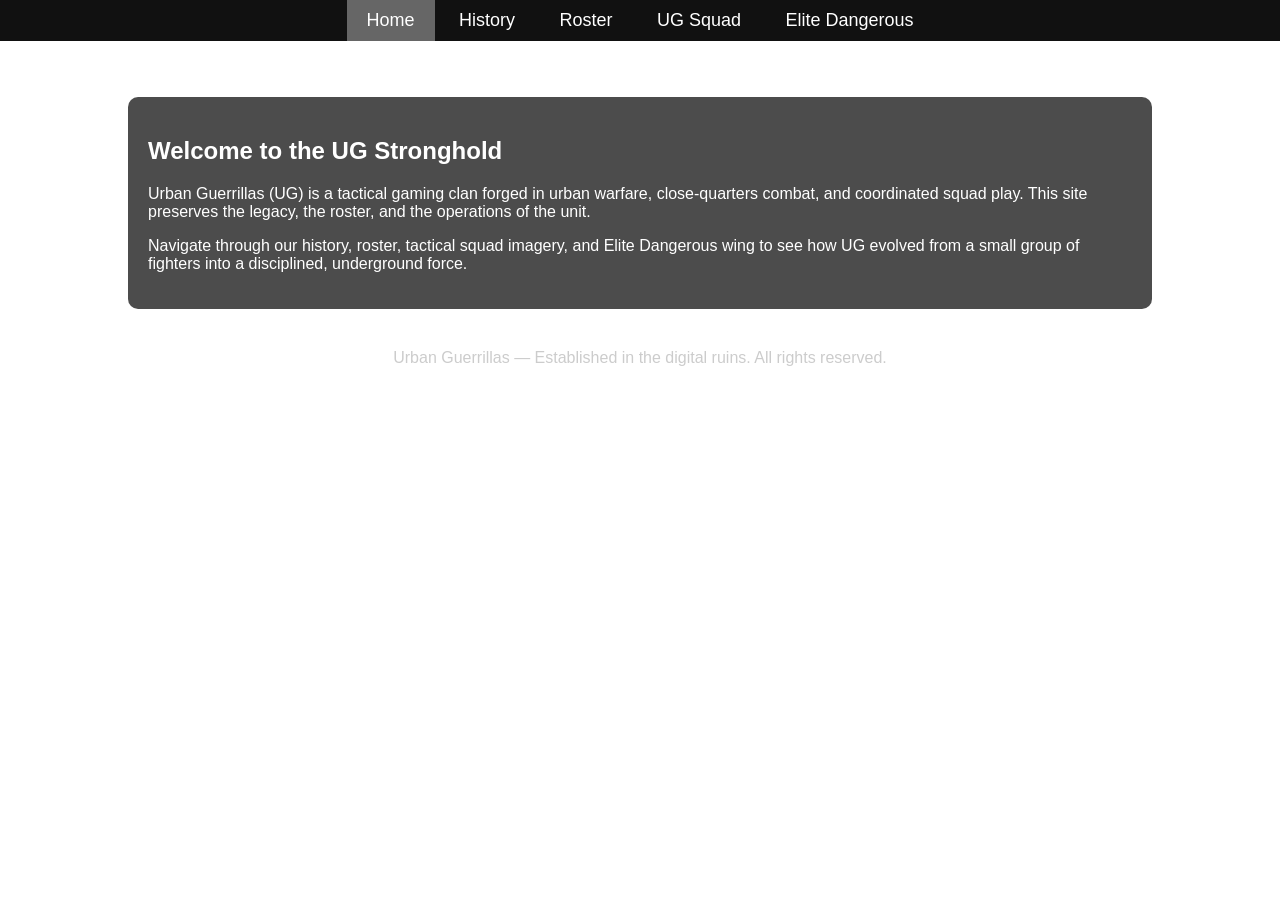
==== index.html @ 92acd12a "Refactor index.html for improved structure and content" ====
<!DOCTYPE html>
<html lang="en">
<head>
    <meta charset="UTF-8">
    <title>Urban Guerrillas</title>
    <link rel="stylesheet" href="style.css">
</head>
<body>

<div class="topnav">
    <a href="index.html" class="active">Home</a>
    <a href="history.html">History</a>
    <a href="roster.html">Roster</a>
    <a href="squad.html">UG Squad</a>
    <a href="elite.html">Elite Dangerous</a>
</div>

<div class="page-wrap">
    <div class="container">
        <div class="hero">
            <div class="hero-title">Urban Guerrillas</div>
            <div class="hero-subtitle">Tactical. Persistent. Underground. A clan built in the rubble of old battlefields.</div>
            <!-- Optional: add a main hero image here -->
            <!-- <img src="images/ug_hero.png" alt="Urban Guerrillas" class="hero-image"> -->
        </div>

        <div class="card">
            <h2>Welcome to the UG Stronghold</h2>
            <p>
                Urban Guerrillas (UG) is a tactical gaming clan forged in urban warfare, close-quarters combat,
                and coordinated squad play. This site preserves the legacy, the roster, and the operations of the unit.
            </p>
            <p>
                Navigate through our history, roster, tactical squad imagery, and Elite Dangerous wing to see how UG
                evolved from a small group of fighters into a disciplined, underground force.
            </p>
        </div>
    </div>
</div>

<footer>
    Urban Guerrillas &mdash; Established in the digital ruins. All rights reserved.
</footer>

</body>
</html>
---- style.css ----
/* Reset + global layout */
html, body {
    height: 100%;
    margin: 0;
    padding: 0;
    font-family: Arial, sans-serif;
    color: white;
}

/* Top Navigation Bar */
.topnav {
    background-color: #111;
    overflow: hidden;
    padding: 10px 0;
    text-align: center;
}

.topnav a {
    color: white;
    padding: 14px 20px;
    text-decoration: none;
    font-size: 18px;
}

.topnav a:hover {
    background-color: #444;
}

.topnav a.active {
    background-color: #666;
}

/* Centering utility */
.center {
    text-align: center;
}

/* Main image styling (used on other pages) */
.main-image {
    max-width: 90%;
    height: auto;
    border-radius: 10px;
    margin-top: 20px;
}

/* Card layout (used on other pages) */
.container {
    width: 80%;
    margin: auto;
    margin-top: 20px;
}

.card {
    background-color: rgba(0, 0, 0, 0.7);
    padding: 20px;
    margin-bottom: 20px;
    border-radius: 10px;
}

/* Gallery layout (used on other pages) */
.gallery img {
    width: 300px;
    margin: 10px;
    border-radius: 10px;
}

/* FOOTER */
footer {
    text-align: center;
    padding: 20px;
    color: #ccc;
}

/* 🔥 SQUAD PAGE BACKGROUND ONLY */
.squad-bg {
    background-image: url("images/ug_squad.png");
    background-size: cover;
    background-position: center;
    background-repeat: no-repeat;
    background-attachment: fixed;
}
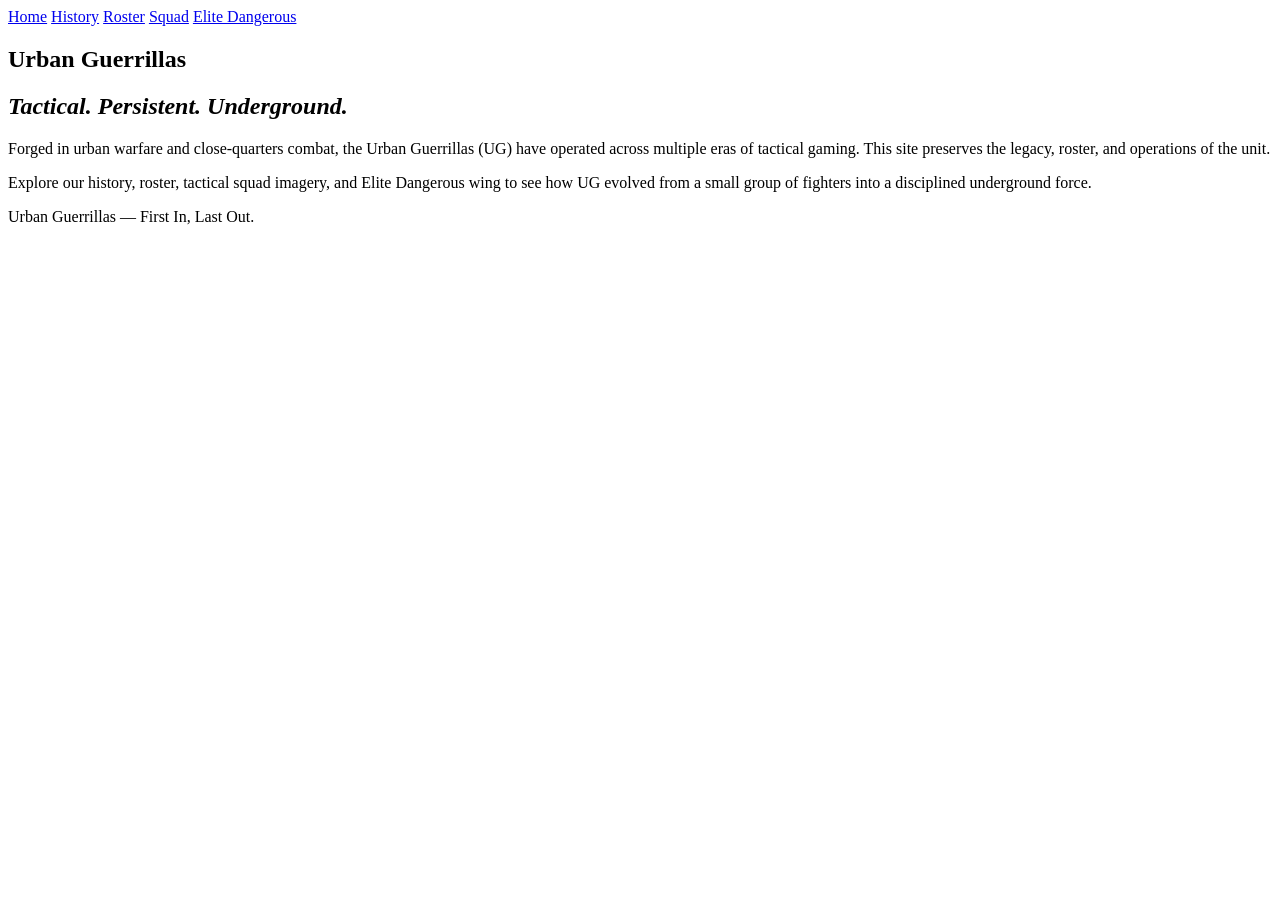
==== commit 659f6680: "Update index.html" ====
--- a/index.html
+++ b/index.html
@@ -2,45 +2,44 @@
 <html lang="en">
 <head>
     <meta charset="UTF-8">
+    <meta name="viewport" content="width=device-width, initial-scale=1.0">
     <title>Urban Guerrillas</title>
     <link rel="stylesheet" href="style.css">
 </head>
+
 <body>
 
-<div class="topnav">
-    <a href="index.html" class="active">Home</a>
-    <a href="history.html">History</a>
-    <a href="roster.html">Roster</a>
-    <a href="squad.html">UG Squad</a>
-    <a href="elite.html">Elite Dangerous</a>
-</div>
+    <!-- Navigation Bar -->
+    <nav>
+        <a href="index.html" class="active">Home</a>
+        <a href="history.html">History</a>
+        <a href="roster.html">Roster</a>
+        <a href="squad.html">Squad</a>
+        <a href="elite.html">Elite Dangerous</a>
+    </nav>
 
-<div class="page-wrap">
     <div class="container">
-        <div class="hero">
-            <div class="hero-title">Urban Guerrillas</div>
-            <div class="hero-subtitle">Tactical. Persistent. Underground. A clan built in the rubble of old battlefields.</div>
-            <!-- Optional: add a main hero image here -->
-            <!-- <img src="images/ug_hero.png" alt="Urban Guerrillas" class="hero-image"> -->
-        </div>
 
-        <div class="card">
-            <h2>Welcome to the UG Stronghold</h2>
+        <!-- Hero Section -->
+        <section class="card">
+            <h1>Urban Guerrillas</h1>
+            <h2><em>Tactical. Persistent. Underground.</em></h2>
             <p>
-                Urban Guerrillas (UG) is a tactical gaming clan forged in urban warfare, close-quarters combat,
-                and coordinated squad play. This site preserves the legacy, the roster, and the operations of the unit.
+                Forged in urban warfare and close‑quarters combat, the Urban Guerrillas (UG) have operated across
+                multiple eras of tactical gaming. This site preserves the legacy, roster, and operations of the unit.
             </p>
             <p>
-                Navigate through our history, roster, tactical squad imagery, and Elite Dangerous wing to see how UG
-                evolved from a small group of fighters into a disciplined, underground force.
+                Explore our history, roster, tactical squad imagery, and Elite Dangerous wing to see how UG evolved
+                from a small group of fighters into a disciplined underground force.
             </p>
-        </div>
+        </section>
+
     </div>
-</div>
 
-<footer>
-    Urban Guerrillas &mdash; Established in the digital ruins. All rights reserved.
-</footer>
+    <footer>
+        Urban Guerrillas — First In, Last Out.
+    </footer>
 
 </body>
 </html>
+
--- a/style.css
+++ b/style.css
@@ -1,81 +1,129 @@
-/* Reset + global layout */
-html, body {
-    height: 100%;
-    margin: 0;
-    padding: 0;
-    font-family: Arial, sans-serif;
-    color: white;
-}
+<!DOCTYPE html>
+<html lang="en">
+<head>
+    <meta charset="UTF-8">
+    <meta name="viewport" content="width=device-width, initial-scale=1.0">
+    <title>Urban Guerrillas – History</title>
+    <link rel="stylesheet" href="style.css">
+</head>
 
-/* Top Navigation Bar */
-.topnav {
-    background-color: #111;
-    overflow: hidden;
-    padding: 10px 0;
-    text-align: center;
-}
+<body>
 
-.topnav a {
-    color: white;
-    padding: 14px 20px;
-    text-decoration: none;
-    font-size: 18px;
-}
+    <!-- Navigation Bar -->
+    <nav>
+        <a href="index.html">Home</a>
+        <a href="history.html" class="active">History</a>
+        <a href="roster.html">Roster</a>
+        <a href="squad.html">Squad</a>
+        <a href="elite.html">Elite Dangerous</a>
+    </nav>
 
-.topnav a:hover {
-    background-color: #444;
-}
+    <div class="container">
 
-.topnav a.active {
-    background-color: #666;
-}
+        <!-- UG Motto -->
+        <section class="card">
+            <h1>Urban Guerrillas</h1>
+            <h2><em>“First In, Last Out”</em></h2>
+            <p>The motto that defined every operation, every deployment, and every member who carried the UG tag. 
+            It represents courage, loyalty, and the willingness to lead from the front.</p>
+        </section>
 
-/* Centering utility */
-.center {
-    text-align: center;
-}
+        <!-- UG Origin Story -->
+        <section class="card">
+            <h2>Origins (2002)</h2>
+            <p>The Urban Guerrillas were founded in 2002 during the early tactical shooter era. 
+            Built on teamwork, precision, and a no‑nonsense approach to squad operations, UG quickly became known for 
+            discipline, unity, and a signature aggressive tactical style.</p>
+        </section>
 
-/* Main image styling (used on other pages) */
-.main-image {
-    max-width: 90%;
-    height: auto;
-    border-radius: 10px;
-    margin-top: 20px;
-}
+        <!-- Founders Lineage -->
+        <section class="card">
+            <h2>Founders – Identity Lineage</h2>
+            <p>The UG identity has always been preserved across platforms and eras. 
+            The founders carried their names forward into modern games while honoring their original tags.</p>
 
-/* Card layout (used on other pages) */
-.container {
-    width: 80%;
-    margin: auto;
-    margin-top: 20px;
-}
+            <ul>
+                <li>
+                    <strong>UG MajBoyington</strong><br>
+                    Originally: <strong>UG Worm Pile</strong><br>
+                    Elite Dangerous: <strong>CMDR UG Col Boyington</strong>
+                </li>
 
-.card {
-    background-color: rgba(0, 0, 0, 0.7);
-    padding: 20px;
-    margin-bottom: 20px;
-    border-radius: 10px;
-}
+                <li>
+                    <strong>UG Jo Moma</strong><br>
+                    Elite Dangerous: <strong>CMDR UG MOMA</strong>
+                </li>
+            </ul>
 
-/* Gallery layout (used on other pages) */
-.gallery img {
-    width: 300px;
-    margin: 10px;
-    border-radius: 10px;
-}
+            <p>This lineage forms the backbone of UG history and preserves the continuity of the clan’s identity.</p>
+        </section>
 
-/* FOOTER */
-footer {
-    text-align: center;
-    padding: 20px;
-    color: #ccc;
-}
+        <!-- Evolution -->
+        <section class="card">
+            <h2>Evolution of the Clan</h2>
+            <p>Over the years, UG expanded across multiple games and platforms while maintaining its tactical roots. 
+            From early PC shooters to modern space combat simulations, the Urban Guerrillas adapted, evolved, and 
+            continued to operate with the same discipline and unity that defined the founders.</p>
+        </section>
 
-/* 🔥 SQUAD PAGE BACKGROUND ONLY */
-.squad-bg {
-    background-image: url("images/ug_squad.png");
-    background-size: cover;
-    background-position: center;
-    background-repeat: no-repeat;
-    background-attachment: fixed;
-}
+        <!-- Timeline -->
+        <section class="card">
+            <h2>UG Timeline (2002 – Present)</h2>
+
+            <ul class="timeline">
+
+                <li>
+                    <strong>2002 – Founding of the Urban Guerrillas</strong><br>
+                    UG is formed by UG Worm Pile (later UG MajBoyington) and UG Jo Moma. 
+                    The clan establishes its tactical identity and the motto: 
+                    <em>“First In, Last Out.”</em>
+                </li>
+
+                <li>
+                    <strong>2003–2006 – Early Tactical Era</strong><br>
+                    UG becomes known for disciplined squad tactics, coordinated assaults, 
+                    and a reputation for leading from the front.
+                </li>
+
+                <li>
+                    <strong>2007–2012 – Expansion & Core Member Era</strong><br>
+                    The roster grows with long‑standing members including CoRad, Reapr, PUFF, 
+                    Tegu, MILITANTGURU, Major Dank, zorched, and Moko.
+                </li>
+
+                <li>
+                    <strong>2013–2018 – Cross‑Platform Evolution</strong><br>
+                    UG adapts to new games and platforms while maintaining its identity, 
+                    structure, and tactical roots.
+                </li>
+
+                <li>
+                    <strong>2019–2023 – Elite Dangerous Transition</strong><br>
+                    Founders carry their lineage into Elite Dangerous:
+                    <br>• UG MajBoyington → <strong>CMDR UG Col Boyington</strong>
+                    <br>• UG Jo Moma → <strong>CMDR UG MOMA</strong>
+                    <br>• UGPUFF → <strong>CMDR UG PUFF</strong>
+                </li>
+
+                <li>
+                    <strong>2024–Present – Preservation & Legacy Era</strong><br>
+                    The UG website is built to preserve the clan’s history, roster, lineage, 
+                    and identity for future members. The motto remains unchanged:
+                    <strong>First In, Last Out.</strong>
+                </li>
+
+            </ul>
+        </section>
+
+        <!-- Modern Era -->
+        <section class="card">
+            <h2>The Modern Era</h2>
+            <p>Today, UG continues to thrive through its Elite Dangerous wing, website preservation efforts, and 
+            the ongoing commitment to honoring the clan’s legacy. The motto remains unchanged — 
+            <strong>First In, Last Out</strong>.</p>
+        </section>
+
+    </div>
+
+</body>
+</html>
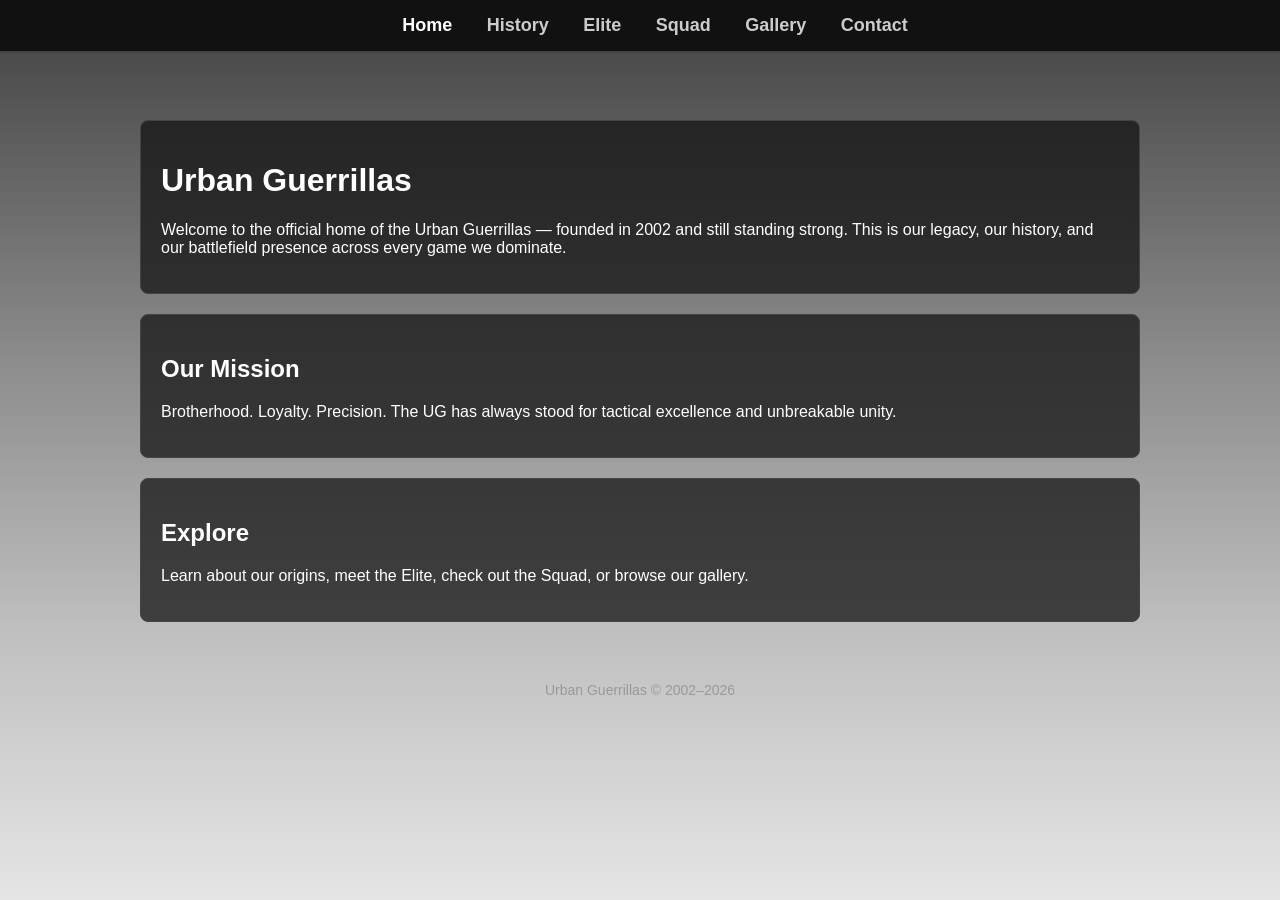
==== commit dbc1ab45: "Update index.html" ====
--- a/index.html
+++ b/index.html
@@ -4,42 +4,53 @@
     <meta charset="UTF-8">
     <meta name="viewport" content="width=device-width, initial-scale=1.0">
     <title>Urban Guerrillas</title>
+
+    <!-- IMPORTANT: This loads your updated CSS -->
     <link rel="stylesheet" href="style.css">
 </head>
 
 <body>
 
-    <!-- Navigation Bar -->
+    <!-- UNIVERSAL NAV BAR -->
     <nav>
         <a href="index.html" class="active">Home</a>
         <a href="history.html">History</a>
-        <a href="roster.html">Roster</a>
+        <a href="elite.html">Elite</a>
         <a href="squad.html">Squad</a>
-        <a href="elite.html">Elite Dangerous</a>
+        <a href="gallery.html">Gallery</a>
+        <a href="contact.html">Contact</a>
     </nav>
 
+    <!-- MAIN CONTENT -->
     <div class="container">
+        <div class="card">
+            <h1>Urban Guerrillas</h1>
+            <p>
+                Welcome to the official home of the Urban Guerrillas — founded in 2002 and still standing strong.
+                This is our legacy, our history, and our battlefield presence across every game we dominate.
+            </p>
+        </div>
 
-        <!-- Hero Section -->
-        <section class="card">
-            <h1>Urban Guerrillas</h1>
-            <h2><em>Tactical. Persistent. Underground.</em></h2>
+        <div class="card">
+            <h2>Our Mission</h2>
             <p>
-                Forged in urban warfare and close‑quarters combat, the Urban Guerrillas (UG) have operated across
-                multiple eras of tactical gaming. This site preserves the legacy, roster, and operations of the unit.
+                Brotherhood. Loyalty. Precision.  
+                The UG has always stood for tactical excellence and unbreakable unity.
             </p>
+        </div>
+
+        <div class="card">
+            <h2>Explore</h2>
             <p>
-                Explore our history, roster, tactical squad imagery, and Elite Dangerous wing to see how UG evolved
-                from a small group of fighters into a disciplined underground force.
+                Learn about our origins, meet the Elite, check out the Squad, or browse our gallery.
             </p>
-        </section>
-
+        </div>
     </div>
 
+    <!-- FOOTER -->
     <footer>
-        Urban Guerrillas — First In, Last Out.
+        Urban Guerrillas © 2002–2026
     </footer>
 
 </body>
 </html>
-
--- a/style.css
+++ b/style.css
@@ -1,129 +1,209 @@
-<!DOCTYPE html>
-<html lang="en">
-<head>
-    <meta charset="UTF-8">
-    <meta name="viewport" content="width=device-width, initial-scale=1.0">
-    <title>Urban Guerrillas – History</title>
-    <link rel="stylesheet" href="style.css">
-</head>
-
-<body>
-
-    <!-- Navigation Bar -->
-    <nav>
-        <a href="index.html">Home</a>
-        <a href="history.html" class="active">History</a>
-        <a href="roster.html">Roster</a>
-        <a href="squad.html">Squad</a>
-        <a href="elite.html">Elite Dangerous</a>
-    </nav>
-
-    <div class="container">
-
-        <!-- UG Motto -->
-        <section class="card">
-            <h1>Urban Guerrillas</h1>
-            <h2><em>“First In, Last Out”</em></h2>
-            <p>The motto that defined every operation, every deployment, and every member who carried the UG tag. 
-            It represents courage, loyalty, and the willingness to lead from the front.</p>
-        </section>
-
-        <!-- UG Origin Story -->
-        <section class="card">
-            <h2>Origins (2002)</h2>
-            <p>The Urban Guerrillas were founded in 2002 during the early tactical shooter era. 
-            Built on teamwork, precision, and a no‑nonsense approach to squad operations, UG quickly became known for 
-            discipline, unity, and a signature aggressive tactical style.</p>
-        </section>
-
-        <!-- Founders Lineage -->
-        <section class="card">
-            <h2>Founders – Identity Lineage</h2>
-            <p>The UG identity has always been preserved across platforms and eras. 
-            The founders carried their names forward into modern games while honoring their original tags.</p>
-
-            <ul>
-                <li>
-                    <strong>UG MajBoyington</strong><br>
-                    Originally: <strong>UG Worm Pile</strong><br>
-                    Elite Dangerous: <strong>CMDR UG Col Boyington</strong>
-                </li>
-
-                <li>
-                    <strong>UG Jo Moma</strong><br>
-                    Elite Dangerous: <strong>CMDR UG MOMA</strong>
-                </li>
-            </ul>
-
-            <p>This lineage forms the backbone of UG history and preserves the continuity of the clan’s identity.</p>
-        </section>
-
-        <!-- Evolution -->
-        <section class="card">
-            <h2>Evolution of the Clan</h2>
-            <p>Over the years, UG expanded across multiple games and platforms while maintaining its tactical roots. 
-            From early PC shooters to modern space combat simulations, the Urban Guerrillas adapted, evolved, and 
-            continued to operate with the same discipline and unity that defined the founders.</p>
-        </section>
-
-        <!-- Timeline -->
-        <section class="card">
-            <h2>UG Timeline (2002 – Present)</h2>
-
-            <ul class="timeline">
-
-                <li>
-                    <strong>2002 – Founding of the Urban Guerrillas</strong><br>
-                    UG is formed by UG Worm Pile (later UG MajBoyington) and UG Jo Moma. 
-                    The clan establishes its tactical identity and the motto: 
-                    <em>“First In, Last Out.”</em>
-                </li>
-
-                <li>
-                    <strong>2003–2006 – Early Tactical Era</strong><br>
-                    UG becomes known for disciplined squad tactics, coordinated assaults, 
-                    and a reputation for leading from the front.
-                </li>
-
-                <li>
-                    <strong>2007–2012 – Expansion & Core Member Era</strong><br>
-                    The roster grows with long‑standing members including CoRad, Reapr, PUFF, 
-                    Tegu, MILITANTGURU, Major Dank, zorched, and Moko.
-                </li>
-
-                <li>
-                    <strong>2013–2018 – Cross‑Platform Evolution</strong><br>
-                    UG adapts to new games and platforms while maintaining its identity, 
-                    structure, and tactical roots.
-                </li>
-
-                <li>
-                    <strong>2019–2023 – Elite Dangerous Transition</strong><br>
-                    Founders carry their lineage into Elite Dangerous:
-                    <br>• UG MajBoyington → <strong>CMDR UG Col Boyington</strong>
-                    <br>• UG Jo Moma → <strong>CMDR UG MOMA</strong>
-                    <br>• UGPUFF → <strong>CMDR UG PUFF</strong>
-                </li>
-
-                <li>
-                    <strong>2024–Present – Preservation & Legacy Era</strong><br>
-                    The UG website is built to preserve the clan’s history, roster, lineage, 
-                    and identity for future members. The motto remains unchanged:
-                    <strong>First In, Last Out.</strong>
-                </li>
-
-            </ul>
-        </section>
-
-        <!-- Modern Era -->
-        <section class="card">
-            <h2>The Modern Era</h2>
-            <p>Today, UG continues to thrive through its Elite Dangerous wing, website preservation efforts, and 
-            the ongoing commitment to honoring the clan’s legacy. The motto remains unchanged — 
-            <strong>First In, Last Out</strong>.</p>
-        </section>
-
-    </div>
-
-</body>
-</html>
+/* ------------------------------
+   GLOBAL RESET & BASE STYLES
+--------------------------------*/
+body {
+    margin: 0;
+    padding: 0;
+    font-family: Arial, sans-serif;
+    color: #fff;
+
+    /* Global UG Crest background */
+    background: url('images/ug_logo_background.png') no-repeat center center fixed;
+    background-size: cover;
+
+    /* Make room for fixed nav */
+    padding-top: 80px;
+
+    position: relative;
+    z-index: 0;
+}
+
+/* Gradient fade overlay */
+body::before {
+    content: "";
+    position: fixed;
+    top: 0;
+    left: 0;
+    width: 100%;
+    height: 100%;
+    pointer-events: none;
+
+    background: linear-gradient(
+        to bottom,
+        rgba(0, 0, 0, 0.75) 0%,
+        rgba(0, 0, 0, 0.45) 40%,
+        rgba(0, 0, 0, 0.25) 70%,
+        rgba(0, 0, 0, 0.10) 100%
+    );
+
+    z-index: 0;
+}
+
+.container {
+    max-width: 1000px;
+    margin: auto;
+    padding: 20px;
+    position: relative;
+    z-index: 1;
+}
+
+/* ------------------------------
+   UNIVERSAL NAV BAR
+--------------------------------*/
+nav {
+    background-color: #111;
+    padding: 15px;
+    text-align: center;
+    border-bottom: 2px solid #444;
+
+    position: fixed;
+    top: 0;
+    left: 0;
+    width: 100%;
+    z-index: 999999;
+}
+
+nav a {
+    color: #ccc;
+    margin: 0 15px;
+    text-decoration: none;
+    font-size: 18px;
+    font-weight: bold;
+}
+
+nav a:hover,
+nav a.active {
+    color: #fff;
+}
+
+/* ------------------------------
+   CARD STYLE
+--------------------------------*/
+.card {
+    background: rgba(20, 20, 20, 0.75);
+    border: 1px solid #444;
+    border-radius: 8px;
+    padding: 20px;
+    margin: 20px auto;
+    backdrop-filter: blur(4px);
+
+    position: relative;
+    z-index: 1;
+}
+
+/* ------------------------------
+   GALLERY
+--------------------------------*/
+.gallery {
+    display: flex;
+    flex-wrap: wrap;
+    justify-content: center;
+    gap: 15px;
+    margin-top: 20px;
+}
+
+.gallery img {
+    width: 300px;
+    border-radius: 8px;
+    border: 2px solid #333;
+    position: relative;
+    z-index: 1;
+}
+
+/* ------------------------------
+   ELITE PAGE BACKGROUND (Override)
+--------------------------------*/
+.elite-background {
+    background-image: url('images/UG_Elite.png');
+    background-size: cover;
+    background-position: center;
+    background-repeat: no-repeat;
+    background-attachment: fixed;
+
+    padding: 40px 20px;
+    position: relative;
+}
+
+.elite-background::before {
+    content: "";
+    position: absolute;
+    top: 0;
+    left: 0;
+    width: 100%;
+    height: 100%;
+    background: rgba(0, 0, 0, 0.55);
+    z-index: 0;
+}
+
+.elite-content {
+    position: relative;
+    z-index: 1;
+}
+
+/* ------------------------------
+   SQUAD PAGE BACKGROUND (Override)
+--------------------------------*/
+.squad-bg {
+    background-image: url('images/UG_Squad.png');
+    background-size: cover;
+    background-position: center;
+    background-repeat: no-repeat;
+    background-attachment: fixed;
+
+    min-height: 100vh;
+    width: 100%;
+    margin: 0;
+    padding-top: 80px;
+
+    position: relative;
+}
+
+/* Hide all content inside squad page EXCEPT the nav bar */
+.squad-bg > * {
+    display: none;
+}
+
+/* ------------------------------
+   TIMELINE (History Page)
+--------------------------------*/
+.timeline {
+    list-style: none;
+    padding-left: 0;
+}
+
+.timeline li {
+    margin-bottom: 20px;
+    padding-left: 10px;
+    border-left: 3px solid #555;
+}
+
+/* ------------------------------
+   FOOTER
+--------------------------------*/
+footer {
+    text-align: center;
+    padding: 20px;
+    color: #999;
+    font-size: 14px;
+    position: relative;
+    z-index: 1;
+}
+
+/* ------------------------------
+   MOBILE RESPONSIVE
+--------------------------------*/
+@media (max-width: 600px) {
+    nav a {
+        display: block;
+        margin: 10px 0;
+    }
+
+    .gallery img {
+        width: 90%;
+    }
+
+    .card {
+        margin: 10px;
+        padding: 15px;
+    }
+}
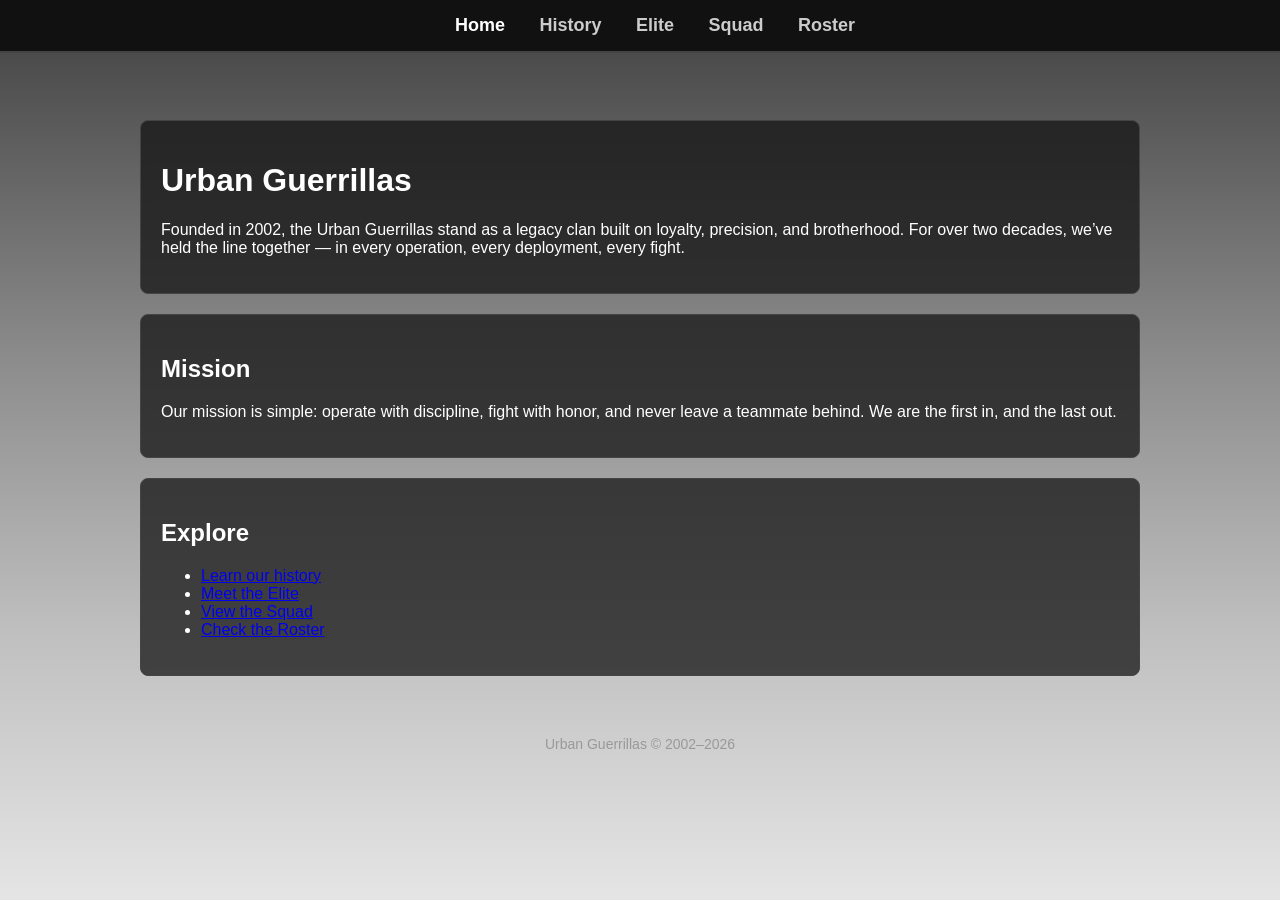
==== commit 0ee437a6: "Update index.html" ====
--- a/index.html
+++ b/index.html
@@ -3,48 +3,50 @@
 <head>
     <meta charset="UTF-8">
     <meta name="viewport" content="width=device-width, initial-scale=1.0">
-    <title>Urban Guerrillas</title>
-
-    <!-- IMPORTANT: This loads your updated CSS -->
+    <title>Urban Guerrillas | Home</title>
     <link rel="stylesheet" href="style.css">
 </head>
 
 <body>
 
-    <!-- UNIVERSAL NAV BAR -->
+    <!-- NAVIGATION -->
     <nav>
         <a href="index.html" class="active">Home</a>
         <a href="history.html">History</a>
         <a href="elite.html">Elite</a>
         <a href="squad.html">Squad</a>
-        <a href="gallery.html">Gallery</a>
-        <a href="contact.html">Contact</a>
+        <a href="roster.html">Roster</a>
     </nav>
 
     <!-- MAIN CONTENT -->
     <div class="container">
+
         <div class="card">
             <h1>Urban Guerrillas</h1>
             <p>
-                Welcome to the official home of the Urban Guerrillas — founded in 2002 and still standing strong.
-                This is our legacy, our history, and our battlefield presence across every game we dominate.
+                Founded in 2002, the Urban Guerrillas stand as a legacy clan built on loyalty, precision, and brotherhood.
+                For over two decades, we’ve held the line together — in every operation, every deployment, every fight.
             </p>
         </div>
 
         <div class="card">
-            <h2>Our Mission</h2>
+            <h2>Mission</h2>
             <p>
-                Brotherhood. Loyalty. Precision.  
-                The UG has always stood for tactical excellence and unbreakable unity.
+                Our mission is simple: operate with discipline, fight with honor, and never leave a teammate behind.
+                We are the first in, and the last out.
             </p>
         </div>
 
         <div class="card">
             <h2>Explore</h2>
-            <p>
-                Learn about our origins, meet the Elite, check out the Squad, or browse our gallery.
-            </p>
+            <ul>
+                <li><a href="history.html">Learn our history</a></li>
+                <li><a href="elite.html">Meet the Elite</a></li>
+                <li><a href="squad.html">View the Squad</a></li>
+                <li><a href="roster.html">Check the Roster</a></li>
+            </ul>
         </div>
+
     </div>
 
     <!-- FOOTER -->
--- a/style.css
+++ b/style.css
@@ -77,6 +77,28 @@
 }
 
 /* ------------------------------
+   TOP-LEFT LOGO (Balanced + No Overlap)
+--------------------------------*/
+.ug-logo {
+    position: fixed;
+    top: 140px;        /* Moves logo BELOW the crest’s top area */
+    left: 20px;
+    z-index: 10000000; /* Always on top */
+}
+
+.ug-logo img {
+    width: 110px;      /* Smaller, clean, no overlap */
+    height: auto;
+    opacity: 1;
+    border-radius: 10px;
+    transition: 0.2s ease;
+}
+
+.ug-logo img:hover {
+    transform: scale(1.05);
+}
+
+/* ------------------------------
    CARD STYLE
 --------------------------------*/
 .card {
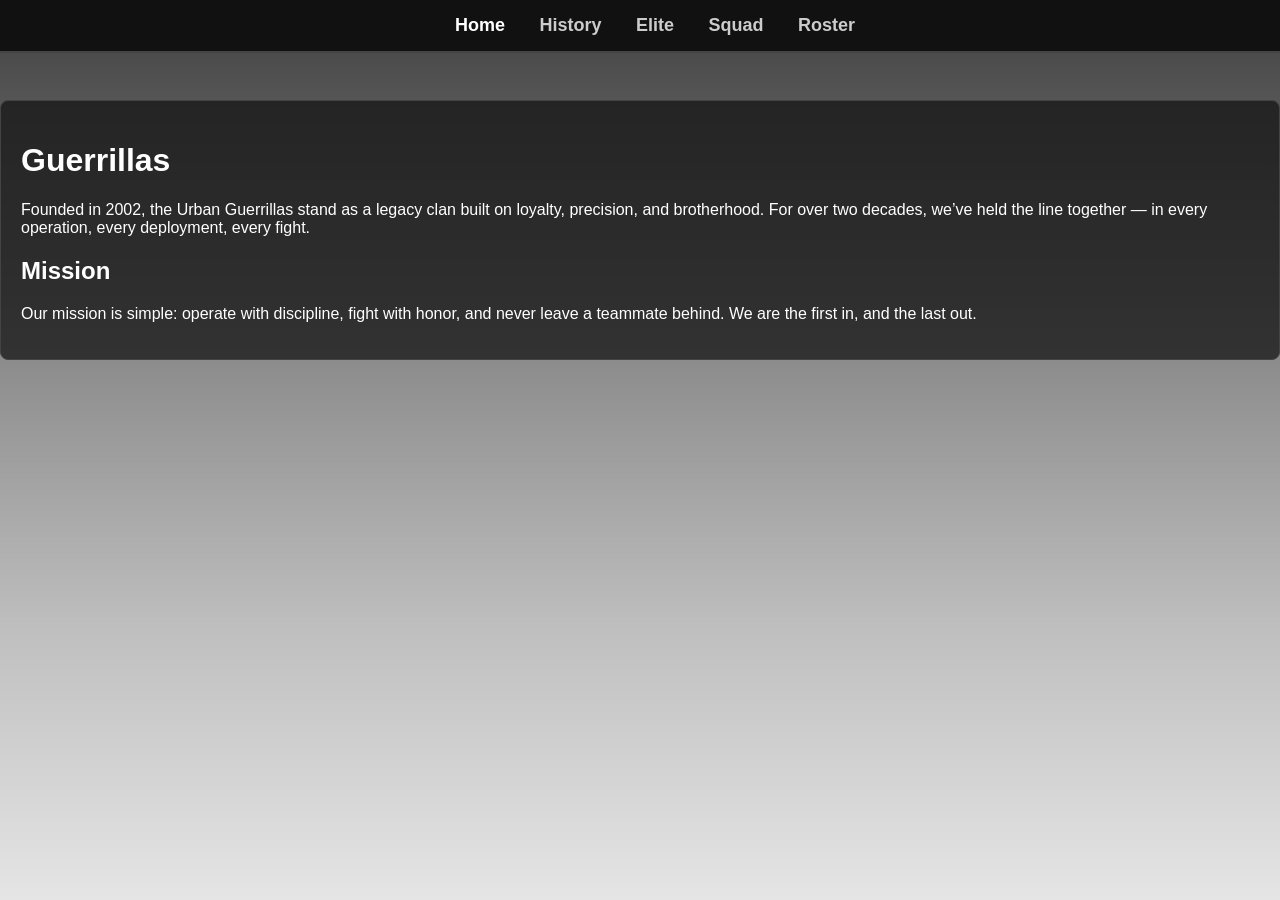
==== commit fabcdb6a: "Update index.html" ====
--- a/index.html
+++ b/index.html
@@ -2,57 +2,29 @@
 <html lang="en">
 <head>
     <meta charset="UTF-8">
-    <meta name="viewport" content="width=device-width, initial-scale=1.0">
-    <title>Urban Guerrillas | Home</title>
+    <title>Urban Guerrillas - Home</title>
     <link rel="stylesheet" href="style.css">
 </head>
 
 <body>
+    <div class="page-background home-background">
 
-    <!-- NAVIGATION -->
-    <nav>
-        <a href="index.html" class="active">Home</a>
-        <a href="history.html">History</a>
-        <a href="elite.html">Elite</a>
-        <a href="squad.html">Squad</a>
-        <a href="roster.html">Roster</a>
-    </nav>
-
-    <!-- MAIN CONTENT -->
-    <div class="container">
+        <nav>
+            <a href="index.html" class="active">Home</a>
+            <a href="history.html">History</a>
+            <a href="elite.html">Elite</a>
+            <a href="squad.html">Squad</a>
+            <a href="roster.html">Roster</a>
+        </nav>
 
         <div class="card">
-            <h1>Urban Guerrillas</h1>
-            <p>
-                Founded in 2002, the Urban Guerrillas stand as a legacy clan built on loyalty, precision, and brotherhood.
-                For over two decades, we’ve held the line together — in every operation, every deployment, every fight.
-            </p>
-        </div>
+            <h1>Guerrillas</h1>
+            <p>Founded in 2002, the Urban Guerrillas stand as a legacy clan built on loyalty, precision, and brotherhood. For over two decades, we’ve held the line together — in every operation, every deployment, every fight.</p>
 
-        <div class="card">
             <h2>Mission</h2>
-            <p>
-                Our mission is simple: operate with discipline, fight with honor, and never leave a teammate behind.
-                We are the first in, and the last out.
-            </p>
-        </div>
-
-        <div class="card">
-            <h2>Explore</h2>
-            <ul>
-                <li><a href="history.html">Learn our history</a></li>
-                <li><a href="elite.html">Meet the Elite</a></li>
-                <li><a href="squad.html">View the Squad</a></li>
-                <li><a href="roster.html">Check the Roster</a></li>
-            </ul>
+            <p>Our mission is simple: operate with discipline, fight with honor, and never leave a teammate behind. We are the first in, and the last out.</p>
         </div>
 
     </div>
-
-    <!-- FOOTER -->
-    <footer>
-        Urban Guerrillas © 2002–2026
-    </footer>
-
 </body>
 </html>
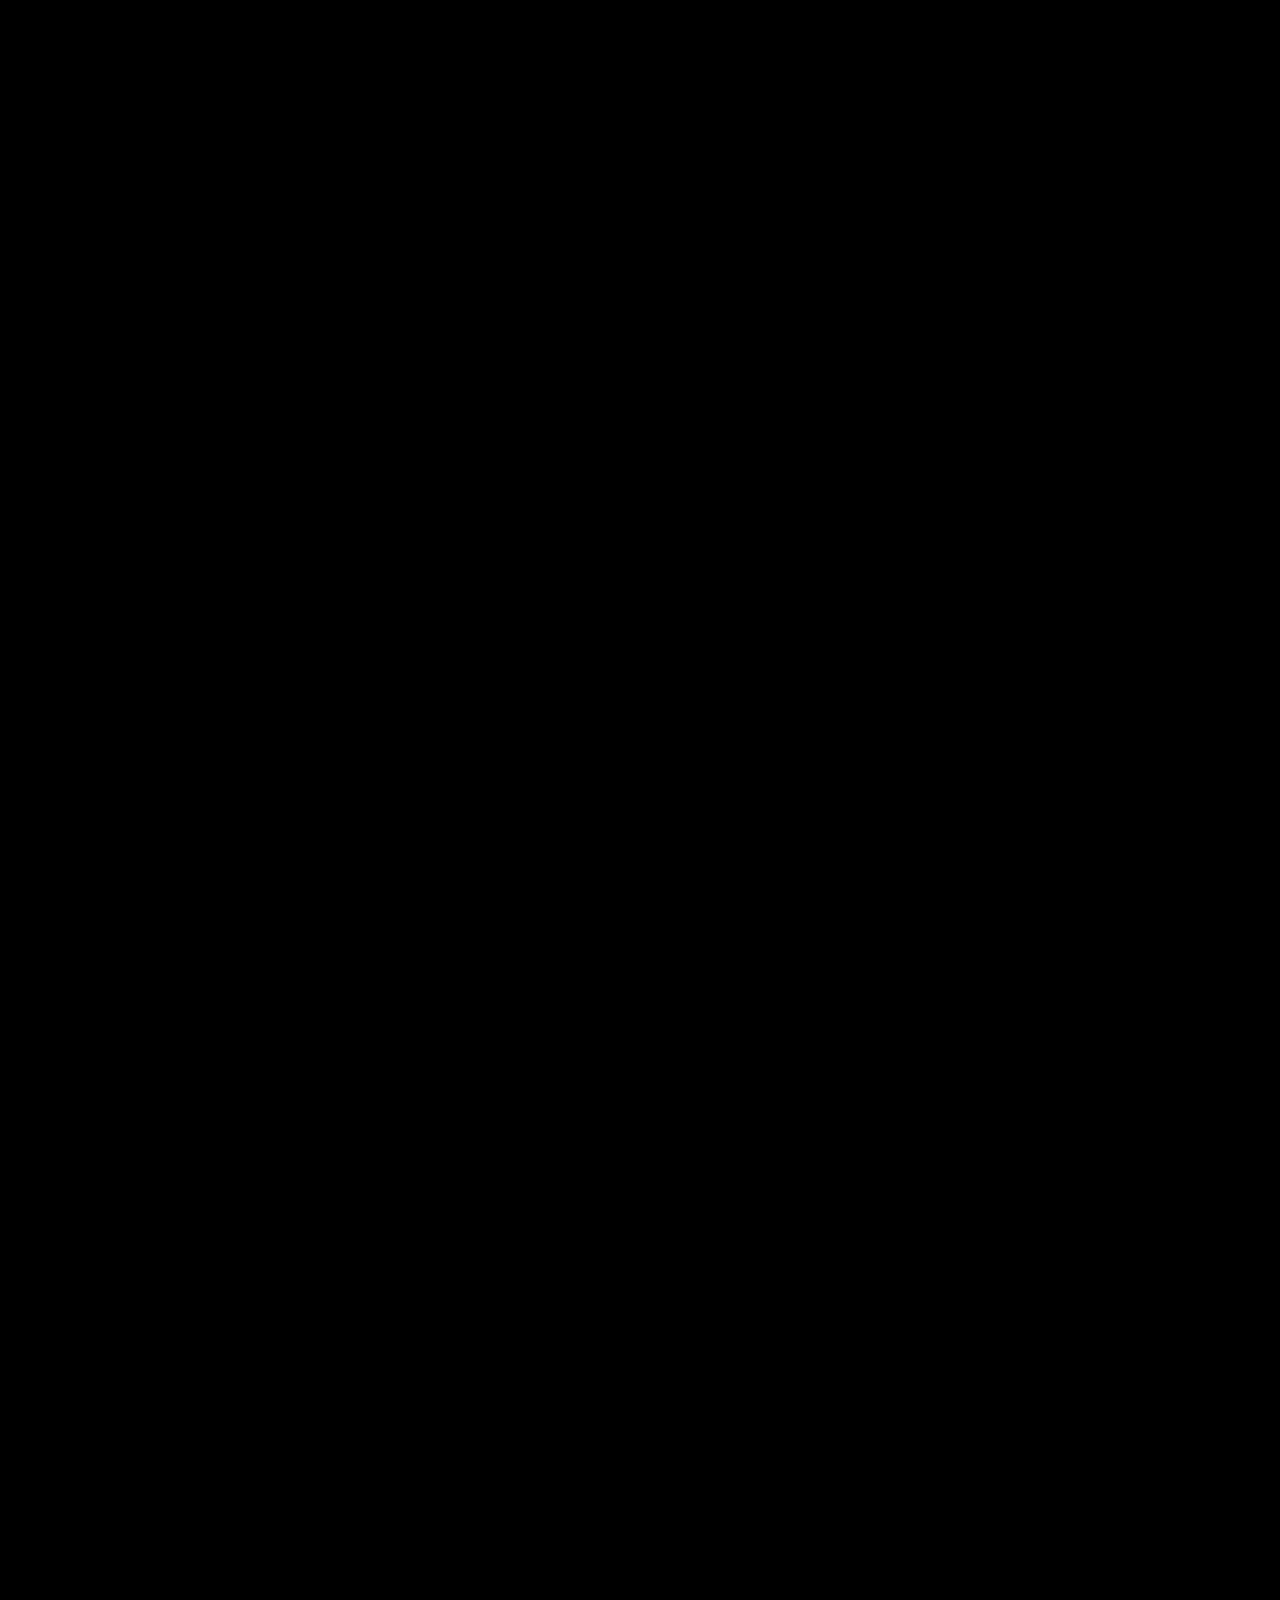
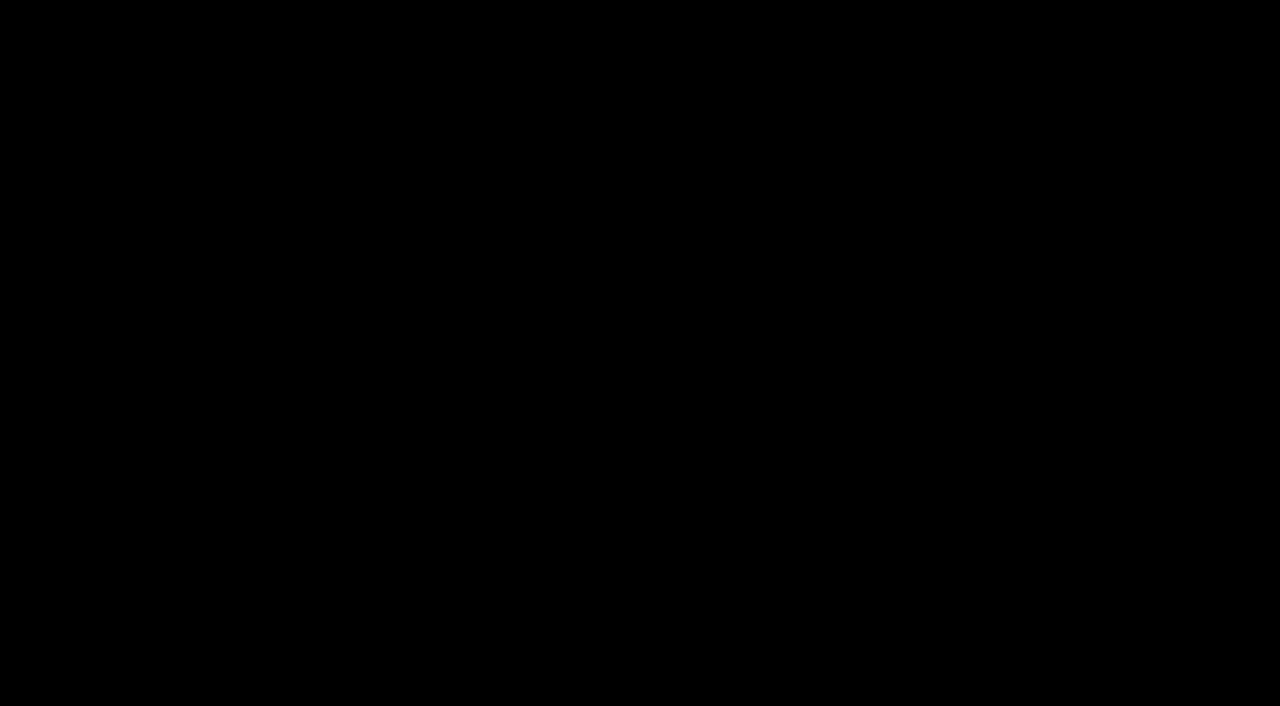
==== commit 9fae3fb2: "Update index.html" ====
--- a/index.html
+++ b/index.html
@@ -1,30 +1,33 @@
 <!DOCTYPE html>
-<html lang="en">
+<html>
 <head>
-    <meta charset="UTF-8">
     <title>Urban Guerrillas - Home</title>
     <link rel="stylesheet" href="style.css">
 </head>
 
 <body>
-    <div class="page-background home-background">
 
-        <nav>
-            <a href="index.html" class="active">Home</a>
-            <a href="history.html">History</a>
-            <a href="elite.html">Elite</a>
-            <a href="squad.html">Squad</a>
-            <a href="roster.html">Roster</a>
-        </nav>
+<div class="page-background home-background"></div>
 
-        <div class="card">
-            <h1>Guerrillas</h1>
-            <p>Founded in 2002, the Urban Guerrillas stand as a legacy clan built on loyalty, precision, and brotherhood. For over two decades, we’ve held the line together — in every operation, every deployment, every fight.</p>
+<nav>
+    <a href="index.html">Home</a>
+    <a href="history.html">History</a>
+    <a href="elite.html">Elite</a>
+    <a href="squad.html">Squad</a>
+    <a href="roster.html">Roster</a>
+</nav>
 
-            <h2>Mission</h2>
-            <p>Our mission is simple: operate with discipline, fight with honor, and never leave a teammate behind. We are the first in, and the last out.</p>
-        </div>
+<div class="content-section">
+    <div class="card">
+        <h1>Guerrillas</h1>
+        <p>Founded in 2002, the Urban Guerrillas stand as a legacy clan built on loyalty, precision, and brotherhood. For over two decades, we’ve held the line together — in every operation, every deployment, every fight.</p>
 
+        <h2>Mission</h2>
+        <p>Our mission is simple: operate with discipline, fight with honor, and never leave a teammate behind. We are the first in, and the last out.</p>
     </div>
+</div>
+
+<footer>Urban Guerrillas © 2002–2026</footer>
+
 </body>
 </html>
--- a/style.css
+++ b/style.css
@@ -1,231 +1,177 @@
-/* ------------------------------
-   GLOBAL RESET & BASE STYLES
---------------------------------*/
-body {
+/* ================================
+   FULL HEIGHT + RESET
+   ================================ */
+
+html, body {
+    height: 100%;
     margin: 0;
     padding: 0;
-    font-family: Arial, sans-serif;
-    color: #fff;
+    background: black;
+    overflow-x: hidden;
+}
 
-    /* Global UG Crest background */
-    background: url('images/ug_logo_background.png') no-repeat center center fixed;
-    background-size: cover;
 
-    /* Make room for fixed nav */
-    padding-top: 80px;
+/* ================================
+   HERO BACKGROUND (FULLY VISIBLE)
+   ================================ */
+
+.page-background {
+    width: 100%;
+    height: 100vh; /* full screen */
+    
+    /* FULL IMAGE VISIBILITY */
+    background-size: contain !important;
+    background-position: center center !important;
+    background-repeat: no-repeat !important;
+    background-color: black;
+
+    /* Background stays fixed for cinematic effect */
+    background-attachment: fixed;
 
     position: relative;
     z-index: 0;
 }
 
-/* Gradient fade overlay */
-body::before {
+/* CLARITY BOOST */
+.page-background::before {
     content: "";
-    position: fixed;
-    top: 0;
-    left: 0;
-    width: 100%;
-    height: 100%;
+    position: absolute;
+    inset: 0;
+
+    background: rgba(0, 0, 0, 0);
+
+    -webkit-backdrop-filter: brightness(2.4) contrast(1.35) saturate(1.30);
+    backdrop-filter: brightness(2.4) contrast(1.35) saturate(1.30);
+
+    z-index: 1;
     pointer-events: none;
-
-    background: linear-gradient(
-        to bottom,
-        rgba(0, 0, 0, 0.75) 0%,
-        rgba(0, 0, 0, 0.45) 40%,
-        rgba(0, 0, 0, 0.25) 70%,
-        rgba(0, 0, 0, 0.10) 100%
-    );
-
-    z-index: 0;
 }
 
-.container {
-    max-width: 1000px;
-    margin: auto;
+
+/* ================================
+   CONTENT SECTION (BELOW IMAGE)
+   ================================ */
+
+.content-section {
+    position: relative;
+    z-index: 2;
+
+    /* Push content BELOW the full background image */
+    margin-top: 100vh;
+
     padding: 20px;
-    position: relative;
-    z-index: 1;
 }
 
-/* ------------------------------
-   UNIVERSAL NAV BAR
---------------------------------*/
+
+/* ================================
+   TEXT SYSTEM
+   ================================ */
+
+body, p, li {
+    color: #ffffff;
+    font-family: Arial, sans-serif;
+    text-shadow: 0 0 12px rgba(0, 0, 0, 1);
+}
+
+h1, h2, h3 {
+    color: #f2f2f2;
+    text-shadow: 0 0 16px rgba(0, 0, 0, 1);
+    margin-bottom: 10px;
+}
+
+a {
+    color: #00aaff;
+    text-shadow: 0 0 12px rgba(0, 0, 0, 1);
+    text-decoration: none;
+}
+
+a:hover {
+    color: #66cfff;
+}
+
+
+/* ================================
+   NAVIGATION BAR
+   ================================ */
+
 nav {
-    background-color: #111;
+    background: rgba(0, 0, 0, 0.55);
     padding: 15px;
     text-align: center;
-    border-bottom: 2px solid #444;
-
-    position: fixed;
-    top: 0;
-    left: 0;
-    width: 100%;
-    z-index: 999999;
+    border-bottom: 2px solid #00aaff;
+    position: relative;
+    z-index: 3;
 }
 
 nav a {
-    color: #ccc;
+    color: #ffffff;
     margin: 0 15px;
-    text-decoration: none;
-    font-size: 18px;
     font-weight: bold;
+    text-shadow: 0 0 10px rgba(0, 0, 0, 1);
 }
 
-nav a:hover,
-nav a.active {
-    color: #fff;
+nav a:hover {
+    color: #00aaff;
 }
 
-/* ------------------------------
-   TOP-LEFT LOGO (Balanced + No Overlap)
---------------------------------*/
-.ug-logo {
-    position: fixed;
-    top: 140px;        /* Moves logo BELOW the crest’s top area */
-    left: 20px;
-    z-index: 10000000; /* Always on top */
+nav .active {
+    color: #00aaff;
 }
 
-.ug-logo img {
-    width: 110px;      /* Smaller, clean, no overlap */
-    height: auto;
-    opacity: 1;
-    border-radius: 10px;
-    transition: 0.2s ease;
+
+/* ================================
+   CARD SYSTEM — GLASS PANELS
+   ================================ */
+
+.card {
+    background: rgba(0, 0, 0, 0.12);
+    padding: 25px;
+    margin: 20px auto;
+    max-width: 900px;
+
+    border-left: 3px solid #00aaff;
+    border-right: 3px solid #00aaff;
+    border-radius: 6px;
+
+    backdrop-filter: blur(16px);
 }
 
-.ug-logo img:hover {
-    transform: scale(1.05);
+
+/* ================================
+   PAGE-SPECIFIC BACKGROUNDS
+   ================================ */
+
+.home-background {
+    background-image: url('images/ug_logo_background.png');
 }
 
-/* ------------------------------
-   CARD STYLE
---------------------------------*/
-.card {
-    background: rgba(20, 20, 20, 0.75);
-    border: 1px solid #444;
-    border-radius: 8px;
-    padding: 20px;
-    margin: 20px auto;
-    backdrop-filter: blur(4px);
-
-    position: relative;
-    z-index: 1;
+.history-background {
+    background-image: url('images/ug_logo_background.png');
 }
 
-/* ------------------------------
-   GALLERY
---------------------------------*/
-.gallery {
-    display: flex;
-    flex-wrap: wrap;
-    justify-content: center;
-    gap: 15px;
-    margin-top: 20px;
+.roster-background {
+    background-image: url('images/ug_logo_background.png');
 }
 
-.gallery img {
-    width: 300px;
-    border-radius: 8px;
-    border: 2px solid #333;
-    position: relative;
-    z-index: 1;
+.elite-background {
+    background-image: url('images/UG_Elite.png');
 }
 
-/* ------------------------------
-   ELITE PAGE BACKGROUND (Override)
---------------------------------*/
-.elite-background {
-    background-image: url('images/UG_Elite.png');
-    background-size: cover;
-    background-position: center;
-    background-repeat: no-repeat;
-    background-attachment: fixed;
-
-    padding: 40px 20px;
-    position: relative;
+.squad-background {
+    background-image: url('images/UG_Squad.png');
 }
 
-.elite-background::before {
-    content: "";
-    position: absolute;
-    top: 0;
-    left: 0;
-    width: 100%;
-    height: 100%;
-    background: rgba(0, 0, 0, 0.55);
-    z-index: 0;
-}
 
-.elite-content {
-    position: relative;
-    z-index: 1;
-}
+/* ================================
+   FOOTER
+   ================================ */
 
-/* ------------------------------
-   SQUAD PAGE BACKGROUND (Override)
---------------------------------*/
-.squad-bg {
-    background-image: url('images/UG_Squad.png');
-    background-size: cover;
-    background-position: center;
-    background-repeat: no-repeat;
-    background-attachment: fixed;
-
-    min-height: 100vh;
-    width: 100%;
-    margin: 0;
-    padding-top: 80px;
-
-    position: relative;
-}
-
-/* Hide all content inside squad page EXCEPT the nav bar */
-.squad-bg > * {
-    display: none;
-}
-
-/* ------------------------------
-   TIMELINE (History Page)
---------------------------------*/
-.timeline {
-    list-style: none;
-    padding-left: 0;
-}
-
-.timeline li {
-    margin-bottom: 20px;
-    padding-left: 10px;
-    border-left: 3px solid #555;
-}
-
-/* ------------------------------
-   FOOTER
---------------------------------*/
 footer {
     text-align: center;
     padding: 20px;
-    color: #999;
-    font-size: 14px;
-    position: relative;
-    z-index: 1;
+    color: #ffffff;
+    text-shadow: 0 0 10px rgba(0, 0, 0, 1);
+    background: rgba(0, 0, 0, 0.55);
+    border-top: 2px solid #00aaff;
+    margin-top: 40px;
 }
-
-/* ------------------------------
-   MOBILE RESPONSIVE
---------------------------------*/
-@media (max-width: 600px) {
-    nav a {
-        display: block;
-        margin: 10px 0;
-    }
-
-    .gallery img {
-        width: 90%;
-    }
-
-    .card {
-        margin: 10px;
-        padding: 15px;
-    }
-}
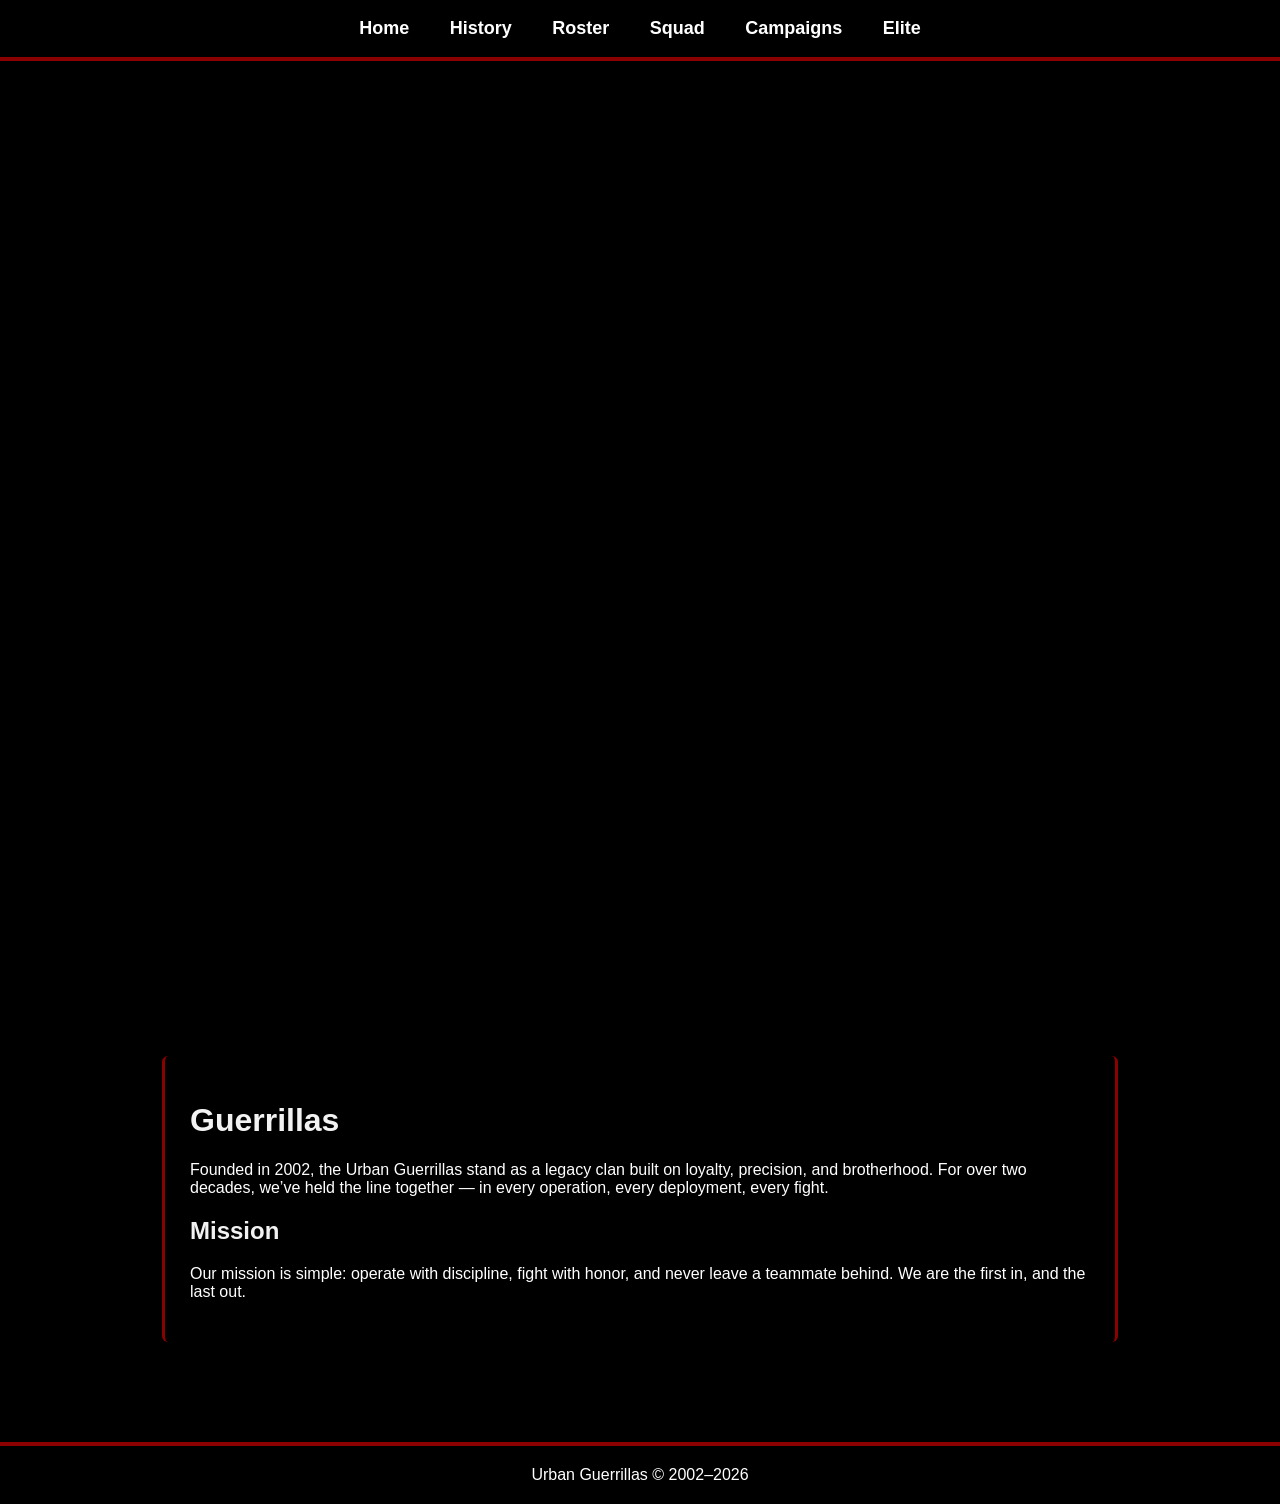
==== commit e0dd48c1: "Update index.html" ====
--- a/index.html
+++ b/index.html
@@ -12,9 +12,10 @@
 <nav>
     <a href="index.html">Home</a>
     <a href="history.html">History</a>
+    <a href="roster.html">Roster</a>
+    <a href="squad.html">Squad</a>
+    <a href="campaigns.html">Campaigns</a>
     <a href="elite.html">Elite</a>
-    <a href="squad.html">Squad</a>
-    <a href="roster.html">Roster</a>
 </nav>
 
 <div class="content-section">
--- a/style.css
+++ b/style.css
@@ -1,144 +1,109 @@
 /* ================================
-   FULL HEIGHT + RESET
+   GLOBAL
    ================================ */
 
 html, body {
-    height: 100%;
     margin: 0;
     padding: 0;
     background: black;
-    overflow-x: hidden;
+    overflow-x: hidden; /* allow full page scrolling */
+    font-family: Arial, sans-serif;
+    color: #fff;
 }
 
 
 /* ================================
-   HERO BACKGROUND (FULLY VISIBLE)
+   HERO BACKGROUND (scrolls with page)
    ================================ */
 
 .page-background {
     width: 100%;
-    height: 100vh; /* full screen */
-    
-    /* FULL IMAGE VISIBILITY */
-    background-size: contain !important;
-    background-position: center center !important;
-    background-repeat: no-repeat !important;
+    height: 100vh; /* full screen hero */
+    background-size: contain;
+    background-position: center;
+    background-repeat: no-repeat;
+    background-attachment: scroll; /* background scrolls normally */
     background-color: black;
-
-    /* Background stays fixed for cinematic effect */
-    background-attachment: fixed;
-
     position: relative;
     z-index: 0;
 }
 
-/* CLARITY BOOST */
-.page-background::before {
-    content: "";
-    position: absolute;
-    inset: 0;
 
-    background: rgba(0, 0, 0, 0);
+/* ================================
+   NAV BAR (fixed)
+   ================================ */
 
-    -webkit-backdrop-filter: brightness(2.4) contrast(1.35) saturate(1.30);
-    backdrop-filter: brightness(2.4) contrast(1.35) saturate(1.30);
+nav {
+    position: fixed;
+    top: 0;
+    width: 100%;
+    background: #000;
+    border-bottom: 4px solid #8b0000;
+    padding: 18px 0;
+    text-align: center;
+    z-index: 10;
+}
 
-    z-index: 1;
-    pointer-events: none;
+nav a {
+    color: #fff;
+    margin: 0 18px;
+    font-weight: bold;
+    text-decoration: none;
+    font-size: 18px;
+}
+
+nav a:hover {
+    color: #8b0000;
 }
 
 
 /* ================================
-   CONTENT SECTION (BELOW IMAGE)
+   CONTENT SECTION (scrolls with page)
    ================================ */
 
 .content-section {
     position: relative;
     z-index: 2;
+    padding: 40px 20px;
+    background: black;
 
-    /* Push content BELOW the full background image */
-    margin-top: 100vh;
-
-    padding: 20px;
+    /* NEW: Start content 1 inch below the hero background */
+    margin-top: 1in;
 }
 
 
 /* ================================
-   TEXT SYSTEM
+   CARD STYLE
    ================================ */
 
-body, p, li {
-    color: #ffffff;
-    font-family: Arial, sans-serif;
-    text-shadow: 0 0 12px rgba(0, 0, 0, 1);
-}
+.card {
+    background: rgba(0, 0, 0, 0.65);
+    padding: 25px;
+    margin: 20px auto;
+    max-width: 900px;
 
-h1, h2, h3 {
-    color: #f2f2f2;
-    text-shadow: 0 0 16px rgba(0, 0, 0, 1);
-    margin-bottom: 10px;
-}
-
-a {
-    color: #00aaff;
-    text-shadow: 0 0 12px rgba(0, 0, 0, 1);
-    text-decoration: none;
-}
-
-a:hover {
-    color: #66cfff;
+    border-left: 3px solid #8b0000;
+    border-right: 3px solid #8b0000;
+    border-radius: 6px;
 }
 
 
 /* ================================
-   NAVIGATION BAR
+   HEADINGS + TEXT
    ================================ */
 
-nav {
-    background: rgba(0, 0, 0, 0.55);
-    padding: 15px;
-    text-align: center;
-    border-bottom: 2px solid #00aaff;
-    position: relative;
-    z-index: 3;
+h1, h2, h3 {
+    color: #f2f2f2;
+    text-shadow: 0 0 16px black;
 }
 
-nav a {
-    color: #ffffff;
-    margin: 0 15px;
-    font-weight: bold;
-    text-shadow: 0 0 10px rgba(0, 0, 0, 1);
-}
-
-nav a:hover {
-    color: #00aaff;
-}
-
-nav .active {
-    color: #00aaff;
+p, li {
+    text-shadow: 0 0 12px black;
 }
 
 
 /* ================================
-   CARD SYSTEM — GLASS PANELS
-   ================================ */
-
-.card {
-    background: rgba(0, 0, 0, 0.12);
-    padding: 25px;
-    margin: 20px auto;
-    max-width: 900px;
-
-    border-left: 3px solid #00aaff;
-    border-right: 3px solid #00aaff;
-    border-radius: 6px;
-
-    backdrop-filter: blur(16px);
-}
-
-
-/* ================================
-   PAGE-SPECIFIC BACKGROUNDS
+   PAGE BACKGROUND IMAGES
    ================================ */
 
 .home-background {
@@ -169,9 +134,8 @@
 footer {
     text-align: center;
     padding: 20px;
-    color: #ffffff;
-    text-shadow: 0 0 10px rgba(0, 0, 0, 1);
-    background: rgba(0, 0, 0, 0.55);
-    border-top: 2px solid #00aaff;
+    color: #fff;
+    background: rgba(0,0,0,0.65);
+    border-top: 4px solid #8b0000;
     margin-top: 40px;
 }
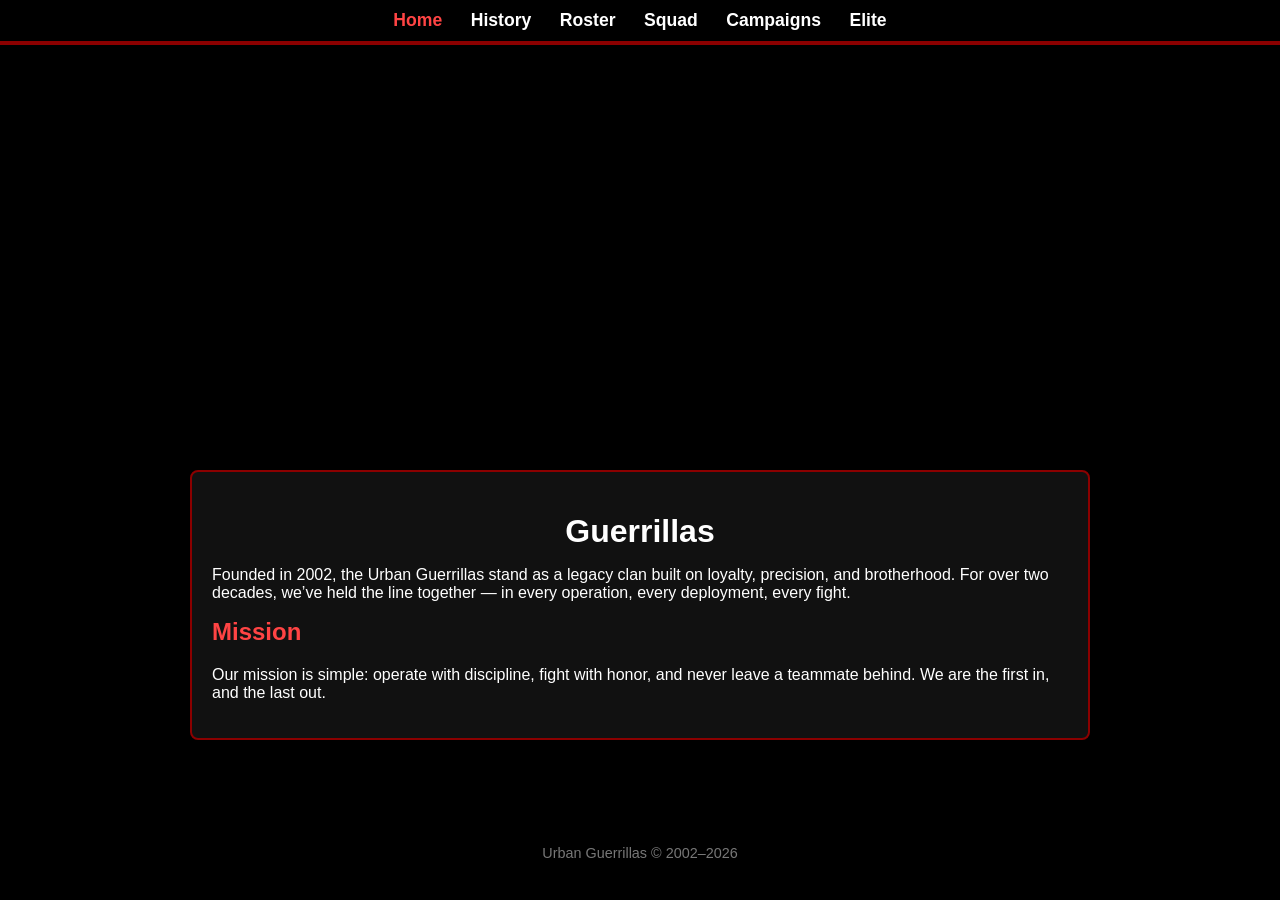
==== commit d4605f62: "Update index.html" ====
--- a/index.html
+++ b/index.html
@@ -1,34 +1,41 @@
 <!DOCTYPE html>
-<html>
+<html lang="en">
 <head>
+    <meta charset="UTF-8">
+    <meta name="viewport" content="width=device-width, initial-scale=1.0">
     <title>Urban Guerrillas - Home</title>
     <link rel="stylesheet" href="style.css">
 </head>
 
 <body>
 
-<div class="page-background home-background"></div>
+    <!-- HERO BACKGROUND -->
+    <div class="page-background home-background"></div>
 
-<nav>
-    <a href="index.html">Home</a>
-    <a href="history.html">History</a>
-    <a href="roster.html">Roster</a>
-    <a href="squad.html">Squad</a>
-    <a href="campaigns.html">Campaigns</a>
-    <a href="elite.html">Elite</a>
-</nav>
+    <!-- NAVIGATION -->
+    <nav>
+        <a href="index.html" class="active">Home</a>
+        <a href="history.html">History</a>
+        <a href="roster.html">Roster</a>
+        <a href="squad.html">Squad</a>
+        <a href="campaigns.html">Campaigns</a>
+        <a href="elite.html">Elite</a>
+    </nav>
 
-<div class="content-section">
-    <div class="card">
-        <h1>Guerrillas</h1>
-        <p>Founded in 2002, the Urban Guerrillas stand as a legacy clan built on loyalty, precision, and brotherhood. For over two decades, we’ve held the line together — in every operation, every deployment, every fight.</p>
+    <!-- CONTENT SECTION -->
+    <div class="content-section">
 
-        <h2>Mission</h2>
-        <p>Our mission is simple: operate with discipline, fight with honor, and never leave a teammate behind. We are the first in, and the last out.</p>
+        <div class="card">
+            <h1>Guerrillas</h1>
+            <p>Founded in 2002, the Urban Guerrillas stand as a legacy clan built on loyalty, precision, and brotherhood. For over two decades, we’ve held the line together — in every operation, every deployment, every fight.</p>
+
+            <h2>Mission</h2>
+            <p>Our mission is simple: operate with discipline, fight with honor, and never leave a teammate behind. We are the first in, and the last out.</p>
+        </div>
+
     </div>
-</div>
 
-<footer>Urban Guerrillas © 2002–2026</footer>
+    <footer>Urban Guerrillas © 2002–2026</footer>
 
 </body>
 </html>
--- a/style.css
+++ b/style.css
@@ -6,28 +6,93 @@
     margin: 0;
     padding: 0;
     background: black;
-    overflow-x: hidden; /* allow full page scrolling */
+    overflow-x: hidden;
     font-family: Arial, sans-serif;
     color: #fff;
 }
 
+/* ================================
+   UNIVERSAL CONTENT SECTION
+   ================================ */
+
+.content-section {
+    max-width: 900px;
+    margin: 0 auto;
+    padding: 20px;
+    padding-top: 40px;
+    text-align: left;
+}
+
+h1 {
+    text-align: center;
+    margin-bottom: 10px;
+}
+
+.subtitle {
+    text-align: center;
+    margin-bottom: 30px;
+    font-size: 1.1rem;
+    color: #ccc;
+}
 
 /* ================================
-   HERO BACKGROUND (scrolls with page)
+   HERO BACKGROUND (FINAL FIX)
    ================================ */
 
 .page-background {
     width: 100%;
-    height: 100vh; /* full screen hero */
     background-size: contain;
-    background-position: center;
+    background-position: top center;
     background-repeat: no-repeat;
-    background-attachment: scroll; /* background scrolls normally */
     background-color: black;
+
+    height: 350px; /* FIXED — removes the giant gap */
+
+    margin-top: 80px;
     position: relative;
-    z-index: 0;
+    z-index: 1;
 }
 
+/* MOBILE FIX */
+@media (max-width: 600px) {
+    .page-background {
+        height: 250px;
+    }
+}
+
+/* ================================
+   PAGE BACKGROUND IMAGES
+   ================================ */
+/*  
+   IMPORTANT:
+   Your actual file is named:
+   Ug_logo_background.png
+   (capital U, lowercase g)
+*/
+
+.home-background {
+    background-image: url('images/Ug_logo_background.png');
+}
+
+.history-background {
+    background-image: url('images/Ug_logo_background.png');
+}
+
+.roster-background {
+    background-image: url('images/Ug_logo_background.png');
+}
+
+.squad-background {
+    background-image: url('images/Ug_logo_background.png');
+}
+
+.elite-background {
+    background-image: url('images/Ug_logo_background.png');
+}
+
+.campaigns-background {
+    background-image: url('images/Ug_logo_background.png');
+}
 
 /* ================================
    NAV BAR (fixed)
@@ -39,93 +104,46 @@
     width: 100%;
     background: #000;
     border-bottom: 4px solid #8b0000;
-    padding: 18px 0;
+    padding: 10px 0;
     text-align: center;
-    z-index: 10;
+    z-index: 9999;
 }
 
 nav a {
     color: #fff;
-    margin: 0 18px;
+    text-decoration: none;
+    margin: 0 12px;
+    font-size: 1.1rem;
     font-weight: bold;
-    text-decoration: none;
-    font-size: 18px;
 }
 
-nav a:hover {
-    color: #8b0000;
+nav a:hover,
+nav a.active {
+    color: #ff4444;
 }
 
-
 /* ================================
-   CONTENT SECTION (scrolls with page)
-   ================================ */
-
-.content-section {
-    position: relative;
-    z-index: 2;
-    padding: 40px 20px;
-    background: black;
-
-    /* NEW: Start content 1 inch below the hero background */
-    margin-top: 1in;
-}
-
-
-/* ================================
-   CARD STYLE
+   CARD SYSTEM
    ================================ */
 
 .card {
-    background: rgba(0, 0, 0, 0.65);
-    padding: 25px;
-    margin: 20px auto;
-    max-width: 900px;
-
-    border-left: 3px solid #8b0000;
-    border-right: 3px solid #8b0000;
-    border-radius: 6px;
+    background: rgba(20, 20, 20, 0.85);
+    border: 2px solid #8b0000;
+    border-radius: 8px;
+    padding: 20px;
+    margin-bottom: 25px;
 }
 
-
-/* ================================
-   HEADINGS + TEXT
-   ================================ */
-
-h1, h2, h3 {
-    color: #f2f2f2;
-    text-shadow: 0 0 16px black;
+.card h2 {
+    margin-top: 0;
+    color: #ff4444;
 }
 
-p, li {
-    text-shadow: 0 0 12px black;
+.card ul {
+    margin-left: 20px;
+    padding-left: 10px;
+    list-style-type: disc;
 }
-
-
-/* ================================
-   PAGE BACKGROUND IMAGES
-   ================================ */
-
-.home-background {
-    background-image: url('images/ug_logo_background.png');
-}
-
-.history-background {
-    background-image: url('images/ug_logo_background.png');
-}
-
-.roster-background {
-    background-image: url('images/ug_logo_background.png');
-}
-
-.elite-background {
-    background-image: url('images/UG_Elite.png');
-}
-
-.squad-background {
-    background-image: url('images/UG_Squad.png');
-}
-
 
 /* ================================
    FOOTER
@@ -134,8 +152,7 @@
 footer {
     text-align: center;
     padding: 20px;
-    color: #fff;
-    background: rgba(0,0,0,0.65);
-    border-top: 4px solid #8b0000;
     margin-top: 40px;
+    color: #777;
+    font-size: 0.9rem;
 }
